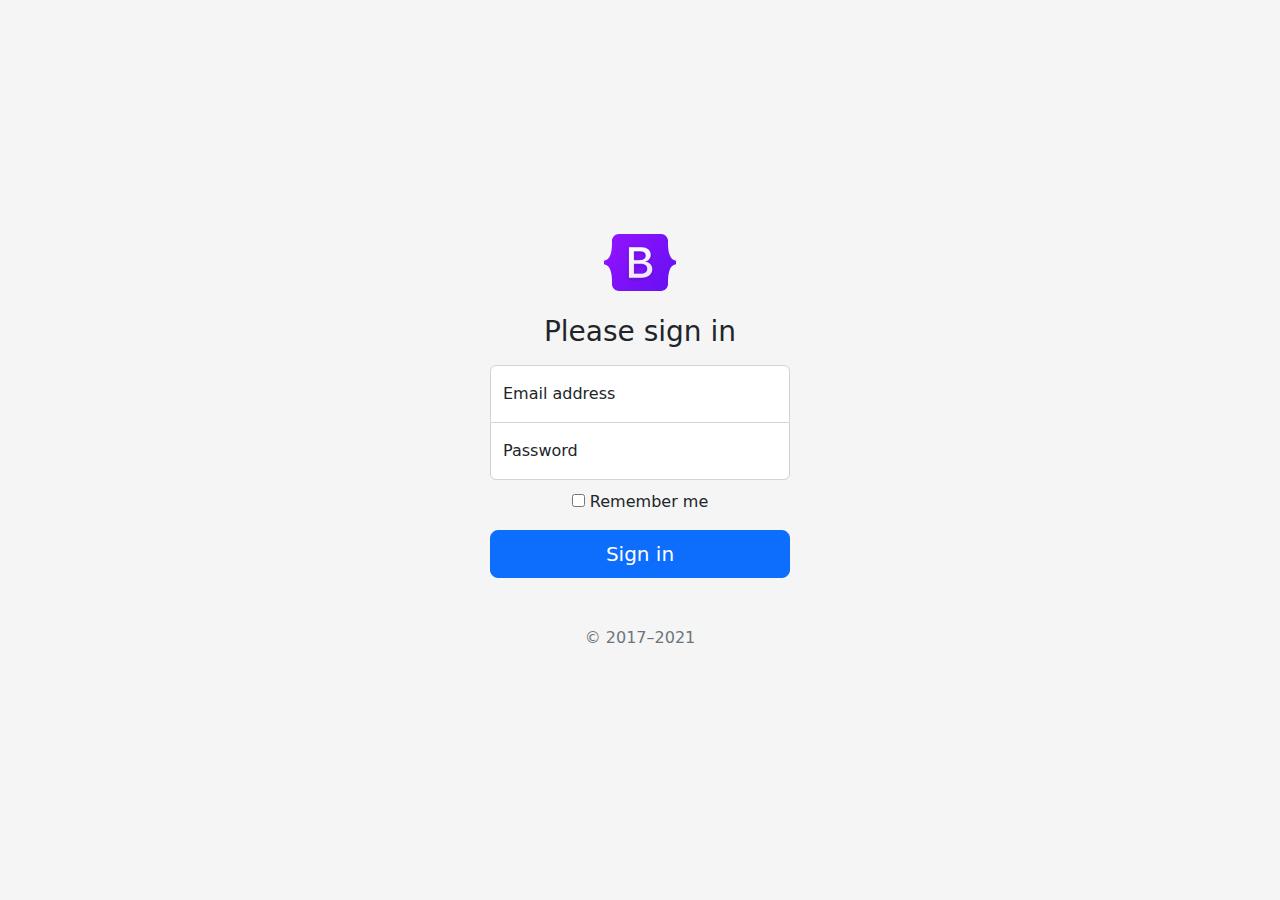
==== login.html @ bf915fdc "add login page & gutter" ====
<!doctype html>
<html lang="en">
  <head>
    <meta charset="utf-8">
    <meta name="viewport" content="width=device-width, initial-scale=1">
    <meta name="description" content="">
    <meta name="author" content="Mark Otto, Jacob Thornton, and Bootstrap contributors">
    <meta name="generator" content="Hugo 0.84.0">
    <title>Signin Template · Bootstrap v5.0</title>

    <!-- Bootstrap core CSS -->
 <link rel="stylesheet" type="text/css" href="css/bootstrap.min.css">

    <!-- Favicons -->
<link rel="apple-touch-icon" href="/docs/5.0/assets/img/favicons/apple-touch-icon.png" sizes="180x180">
<link rel="icon" href="/docs/5.0/assets/img/favicons/favicon-32x32.png" sizes="32x32" type="image/png">
<link rel="icon" href="/docs/5.0/assets/img/favicons/favicon-16x16.png" sizes="16x16" type="image/png">
<link rel="manifest" href="/docs/5.0/assets/img/favicons/manifest.json">
<link rel="mask-icon" href="/docs/5.0/assets/img/favicons/safari-pinned-tab.svg" color="#7952b3">
<link rel="icon" href="/docs/5.0/assets/img/favicons/favicon.ico">
<meta name="theme-color" content="#7952b3">


    <style>
      .bd-placeholder-img {
        font-size: 1.125rem;
        text-anchor: middle;
        -webkit-user-select: none;
        -moz-user-select: none;
        user-select: none;
      }

      @media (min-width: 768px) {
        .bd-placeholder-img-lg {
          font-size: 3.5rem;
        }
      }
	  html,
body {
  height: 100%;
}

body {
  display: flex;
  align-items: center;
  padding-top: 40px;
  padding-bottom: 40px;
  background-color: #f5f5f5;
}

.form-signin {
  width: 100%;
  max-width: 330px;
  padding: 15px;
  margin: auto;
}

.form-signin .checkbox {
  font-weight: 400;
}

.form-signin .form-floating:focus-within {
  z-index: 2;
}

.form-signin input[type="email"] {
  margin-bottom: -1px;
  border-bottom-right-radius: 0;
  border-bottom-left-radius: 0;
}

.form-signin input[type="password"] {
  margin-bottom: 10px;
  border-top-left-radius: 0;
  border-top-right-radius: 0;
}
    </style>


  </head>
  <body class="text-center">
    
<main class="form-signin">
  <form action="index.html">
    <img class="mb-4" src="images/bootstrap-logo.svg" alt="" width="72" height="57">
    <h1 class="h3 mb-3 fw-normal">Please sign in</h1>

    <div class="form-floating">
      <input type="email" class="form-control" id="floatingInput" placeholder="name@example.com">
      <label for="floatingInput">Email address</label>
    </div>
    <div class="form-floating">
      <input type="password" class="form-control" id="floatingPassword" placeholder="Password">
      <label for="floatingPassword">Password</label>
    </div>

    <div class="checkbox mb-3">
      <label>
        <input type="checkbox" value="remember-me"> Remember me
      </label>
    </div>
    <button class="w-100 btn btn-lg btn-primary" type="submit">Sign in</button>
    <p class="mt-5 mb-3 text-muted">&copy; 2017–2021</p>
  </form>
</main>


    
  </body>
</html>
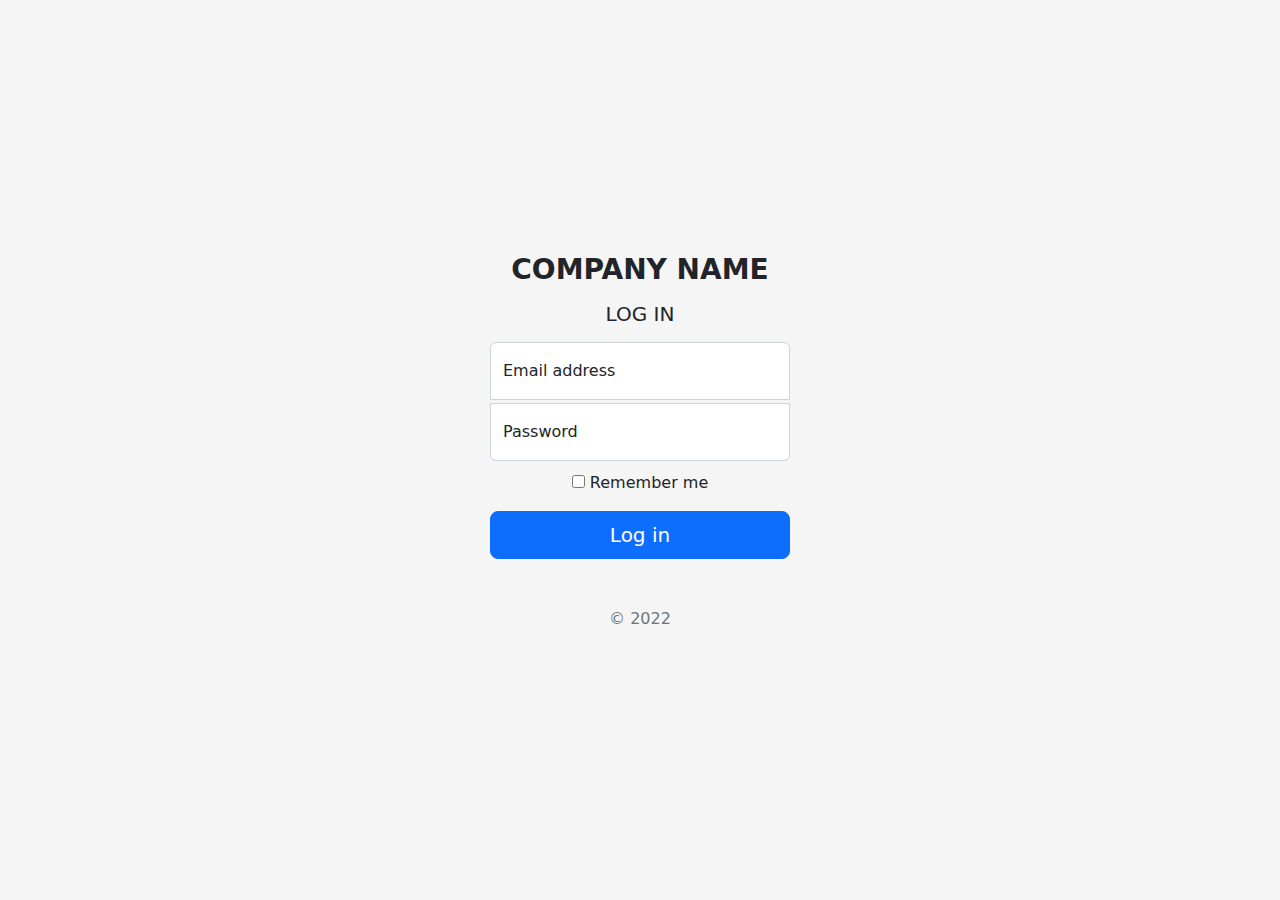
==== commit d6276dd0: "update login page" ====
--- a/login.html
+++ b/login.html
@@ -83,14 +83,15 @@
     
 <main class="form-signin">
   <form action="index.html">
-    <img class="mb-4" src="images/bootstrap-logo.svg" alt="" width="72" height="57">
-    <h1 class="h3 mb-3 fw-normal">Please sign in</h1>
+    <!-- <img class="mb-4" src="images/bootstrap-logo.svg" alt="" width="72" height="57"> -->
+    <h3 class="h3 mb-3 fw-bold text-uppercase">Company Name</h3>
+    <h5 class="h5 mb-3 fw-normal text-uppercase">Log In</h5>
 
     <div class="form-floating">
       <input type="email" class="form-control" id="floatingInput" placeholder="name@example.com">
       <label for="floatingInput">Email address</label>
     </div>
-    <div class="form-floating">
+    <div class="form-floating mt-1">
       <input type="password" class="form-control" id="floatingPassword" placeholder="Password">
       <label for="floatingPassword">Password</label>
     </div>
@@ -100,8 +101,8 @@
         <input type="checkbox" value="remember-me"> Remember me
       </label>
     </div>
-    <button class="w-100 btn btn-lg btn-primary" type="submit">Sign in</button>
-    <p class="mt-5 mb-3 text-muted">&copy; 2017–2021</p>
+    <button class="w-100 btn btn-lg btn-primary" type="submit">Log in</button>
+    <p class="mt-5 mb-3 text-muted">&copy; 2022</p>
   </form>
 </main>
 
